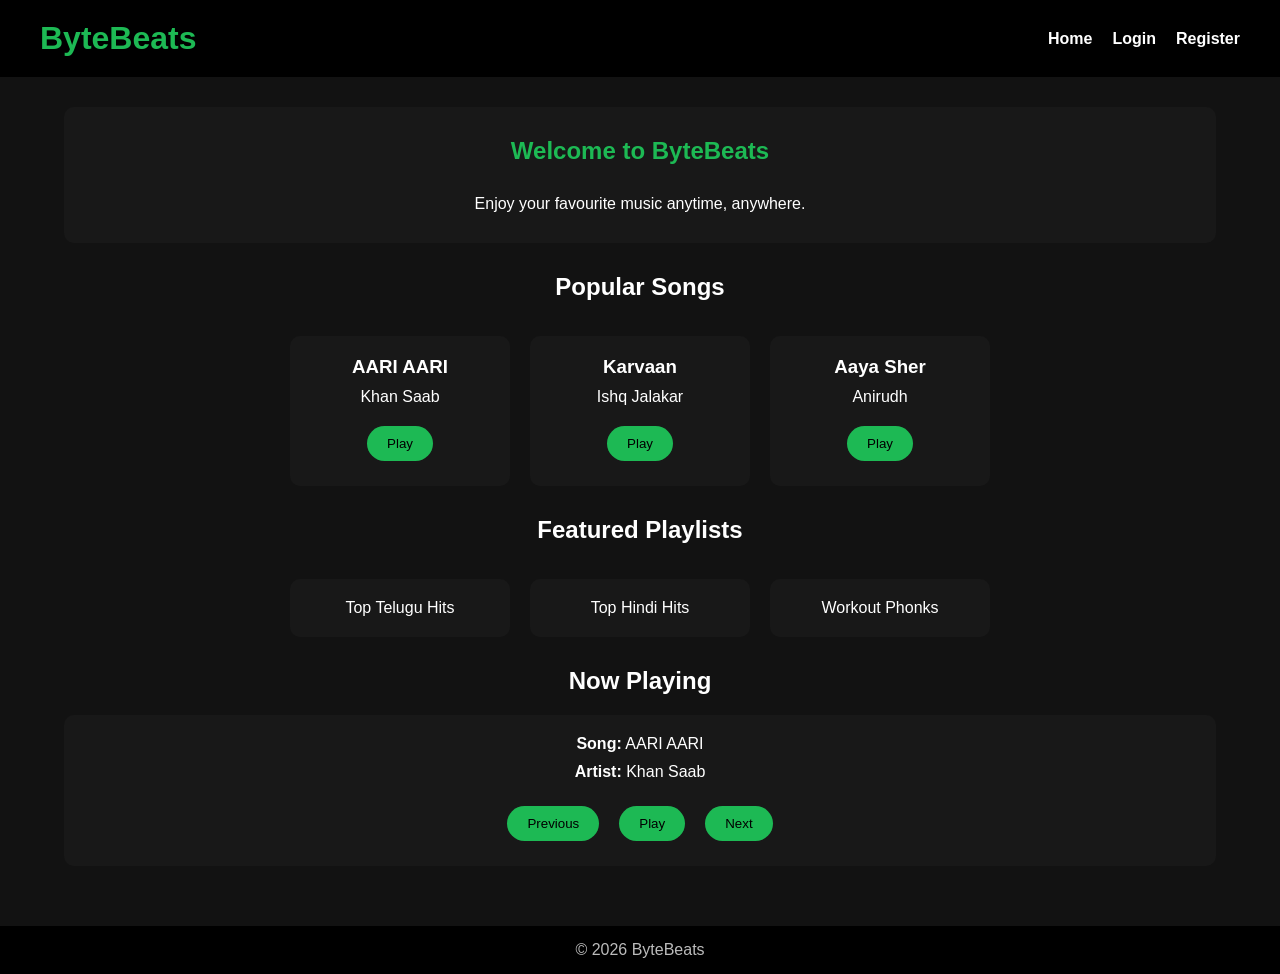
==== index.html @ 0e5ca4ed "Initial commit" ====
<!DOCTYPE html>
<html>
<head>
    <meta charset="UTF-8">
    <title>ByteBeats - Home</title>
    <link rel="stylesheet" href="style.css">
</head>

<body>

<header>

    <h1>ByteBeats</h1>

    <nav>
        <a href="index.html">Home</a>
        <a href="login.html">Login</a>
        <a href="register.html">Register</a>
    </nav>

</header>

<main>

    <section class="hero">

        <h2>Welcome to ByteBeats</h2>

        <p>Enjoy your favourite music anytime, anywhere.</p>

    </section>

    <section>

        <h2>Popular Songs</h2>

        <div class="cards">

            <div class="card">
                <h3>AARI AARI</h3>
                <p>Khan Saab</p>
                <button>Play</button>
            </div>

            <div class="card">
                <h3>Karvaan</h3>
                <p>Ishq Jalakar</p>
                <button>Play</button>
            </div>

            <div class="card">
                <h3>Aaya Sher</h3>
                <p>Anirudh</p>
                <button>Play</button>
            </div>

        </div>

    </section>

    <section>

        <h2>Featured Playlists</h2>

        <div class="cards">

            <div class="card">Top Telugu Hits</div>

            <div class="card">Top Hindi Hits</div>

            <div class="card">Workout Phonks</div>

        </div>

    </section>

    <section>

        <h2>Now Playing</h2>

        <div class="player">

            <p><b>Song:</b> AARI AARI</p>

            <p><b>Artist:</b> Khan Saab</p>

            <div class="buttons">
                <button>Previous</button>
                <button>Play</button>
                <button>Next</button>
            </div>
        </div>

    </section>

</main>

<footer>

    <p>&copy; 2026 ByteBeats</p>

</footer>

</body>
</html>
---- style.css ----
*{
    margin:0;
    padding:0;
    box-sizing:border-box;
    font-family:Arial,sans-serif;
}

body{
    background:#121212;
    color:white;
    display:flex;
    flex-direction:column;
    min-height:100vh;
}

header{
    background:#000;
    padding:20px 40px;
    display:flex;
    justify-content:space-between;
    align-items:center;
}

header h1{
    color:#1DB954;
}

nav{
    display:flex;
    gap:20px;
}

nav a{
    color:white;
    text-decoration:none;
    font-weight:bold;
}

nav a:hover{
    color:#1DB954;
}

main{
    width:90%;
    margin:30px auto;
    flex:1;
}

.hero{
    background:#181818;
    text-align:center;
    padding:30px;
    border-radius:10px;
    margin-bottom:30px;
}

.hero h2{
    color:#1DB954;
    margin-bottom:10px;
}

section{
    margin-bottom:30px;
    display:flex;
    flex-direction: column;
    gap: 20px;
}

section h2{
    text-align:center;
}

.cards{
    display:flex;
    gap:20px;
    justify-content:center;
    flex-wrap:wrap;
    margin-top:15px;
}

.card{
    background:#181818;
    width:220px;
    padding:20px;
    border-radius:10px;
    text-align:center;
}

.card h3{
    margin-bottom:10px;
}

.card p{
    margin-bottom:15px;
}

.player{
    display:flex;
    flex-direction:column;
    gap: 10px;
    background:#181818;
    padding:20px;
    border-radius:10px;
    text-align:center;
}

button,
input[type="submit"],
input[type="reset"]{
    background:#1DB954;
    color:black;
    border:none;
    padding:10px 20px;
    border-radius:20px;
    cursor:pointer;
    margin:5px;
}

.form-box{
    width:400px;
    margin:auto;
    background:#181818;
    padding:30px;
    border-radius:10px;
}

.form-box h2{
    text-align:center;
    color:#1DB954;
    margin-bottom:20px;
}

form{
    display:flex;
    flex-direction:column;
    gap:12px;
}

input{
    padding:10px;
    border:none;
    border-radius:5px;
}

.buttons{
    display:flex;
    gap:10px;
    justify-content:center;
    margin-top:10px;
}

.buttons input{
    flex:1;
}

.form-box p,
.form-box a{
    text-align:center;
    display:block;
    margin-top:15px;
}

.form-box a{
    color:#1DB954;
    text-decoration:none;
}

footer{
    background:#000;
    color:#bbb;
    text-align:center;
    padding:15px;
    margin-top:auto;
}
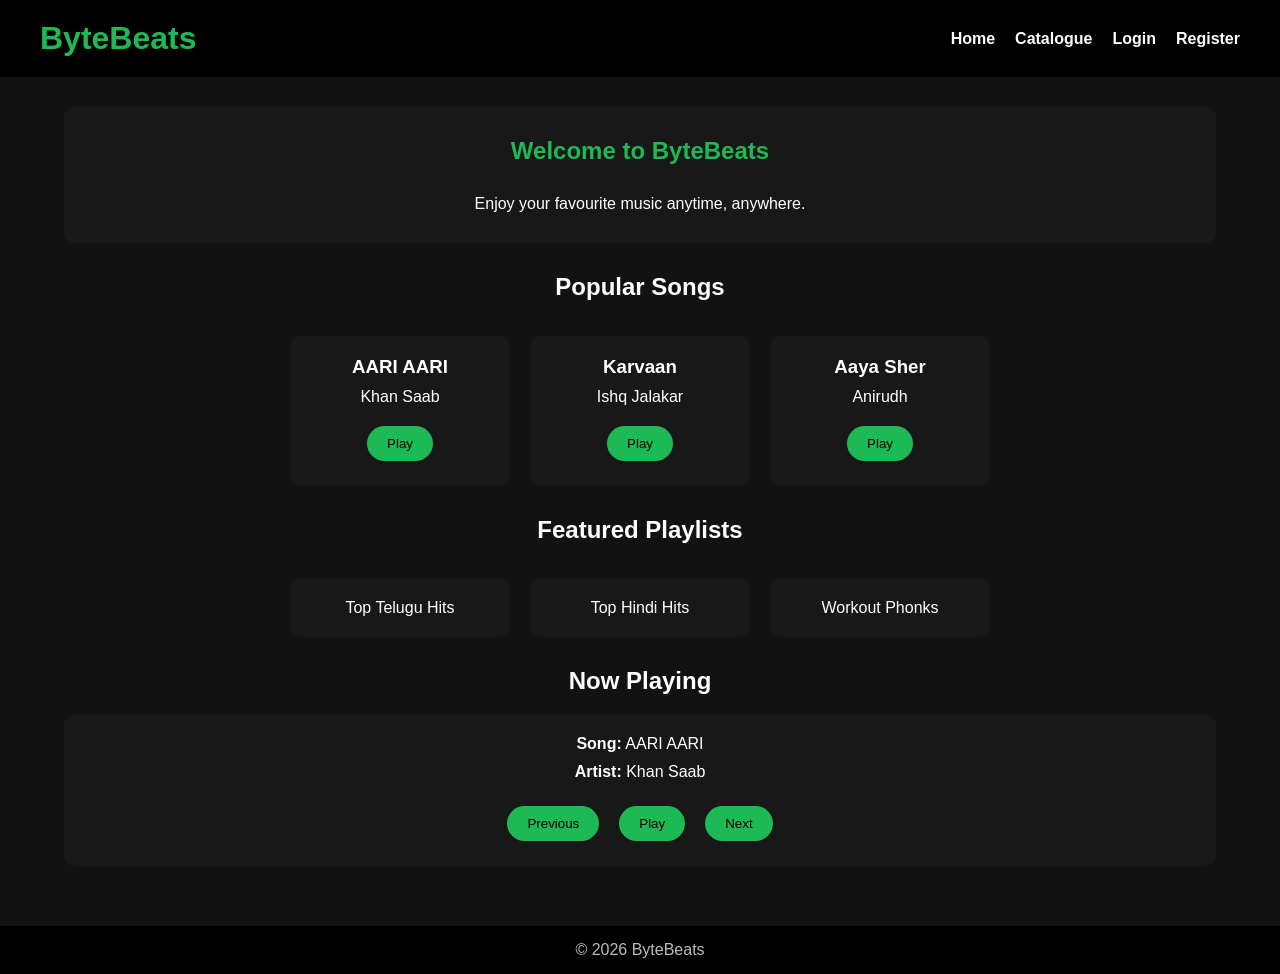
==== commit 89765e96: "add catalogue html to other pages" ====
--- a/index.html
+++ b/index.html
@@ -14,6 +14,7 @@
 
     <nav>
         <a href="index.html">Home</a>
+        <a href="catalogue.html">Catalogue</a>
         <a href="login.html">Login</a>
         <a href="register.html">Register</a>
     </nav>
